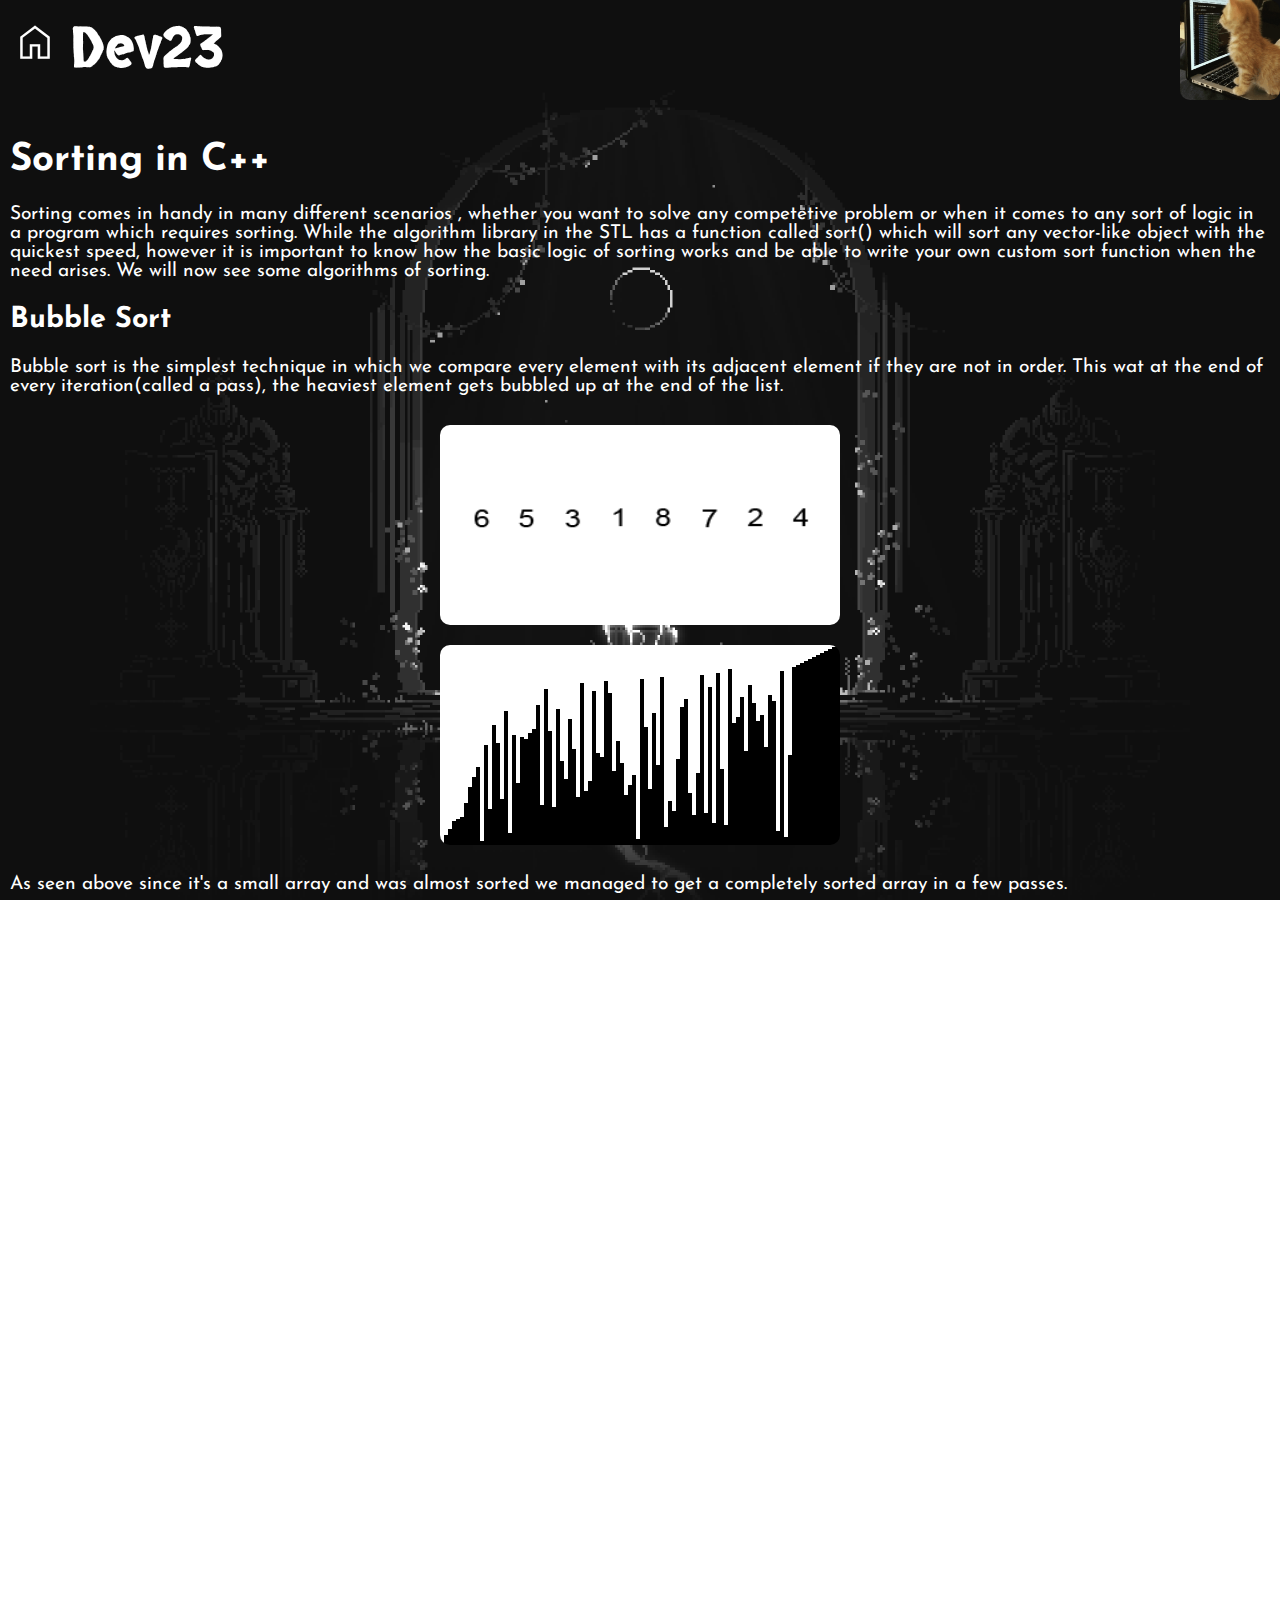
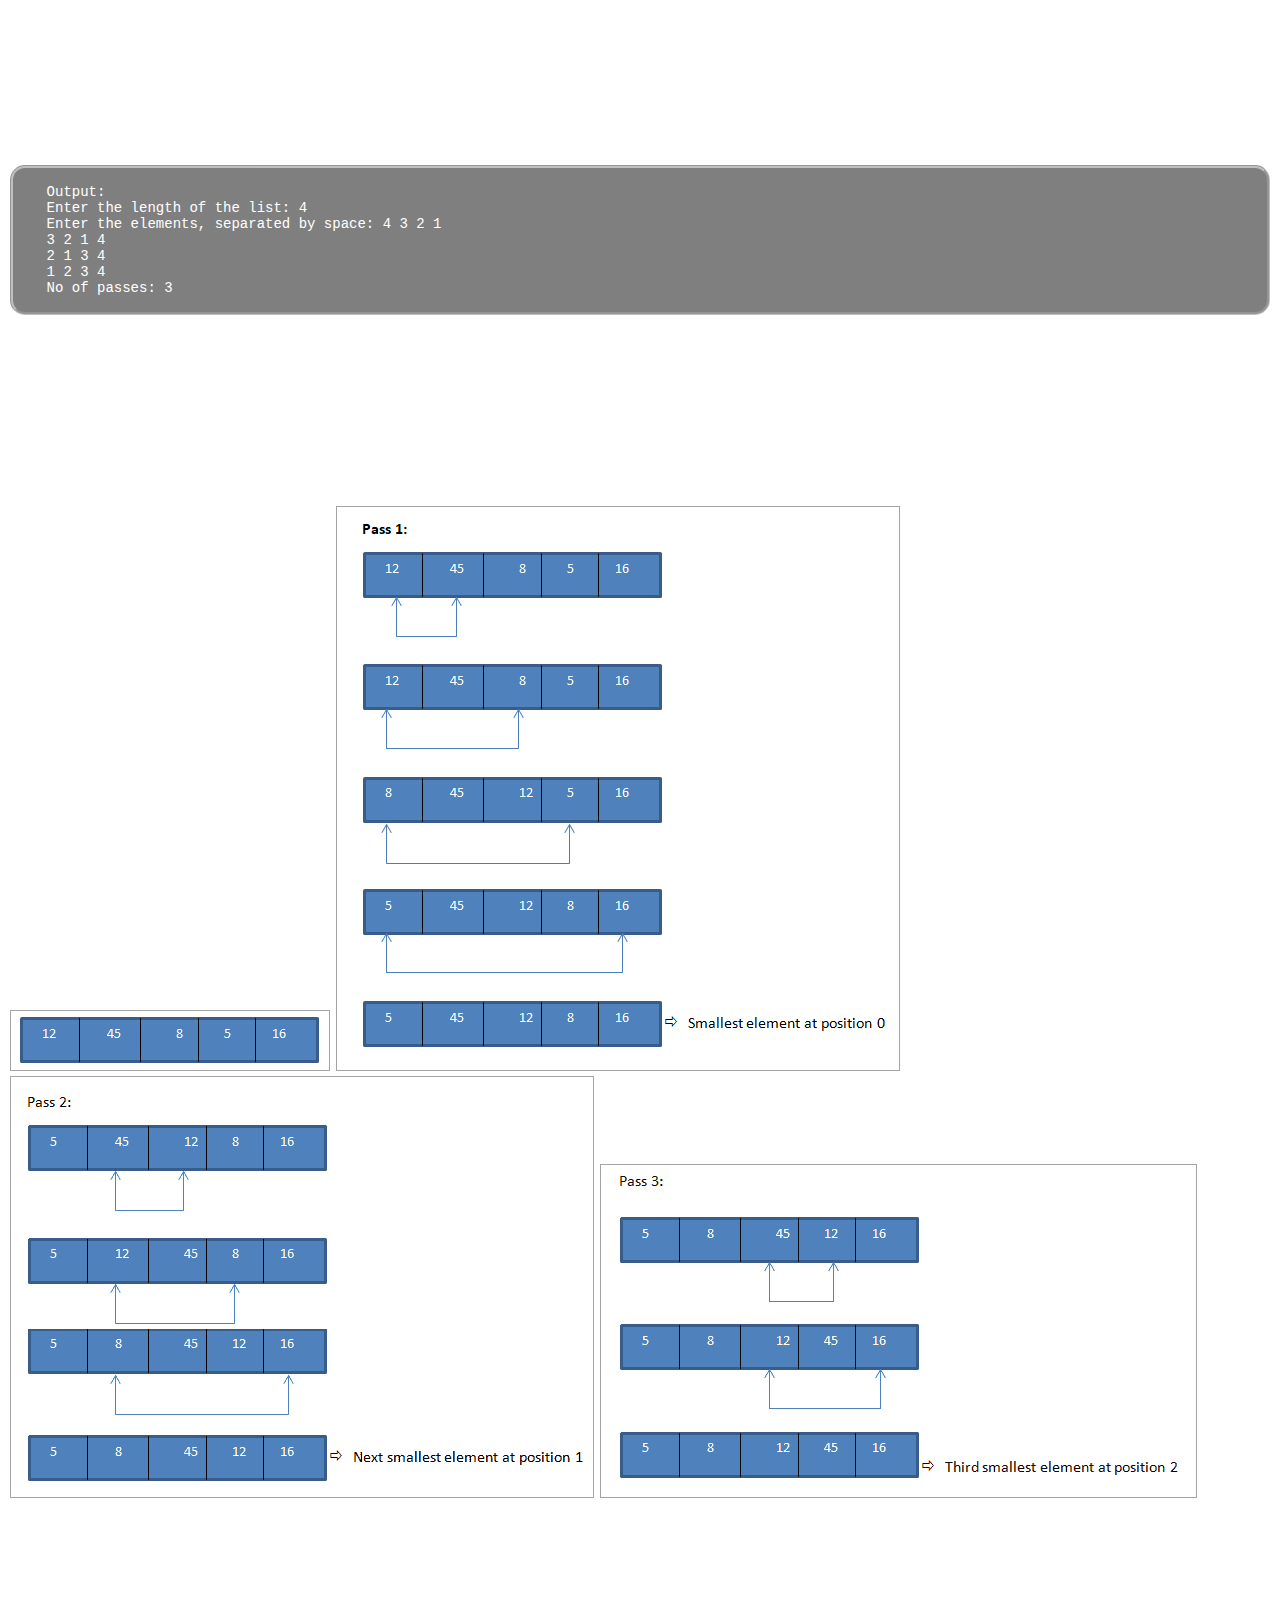
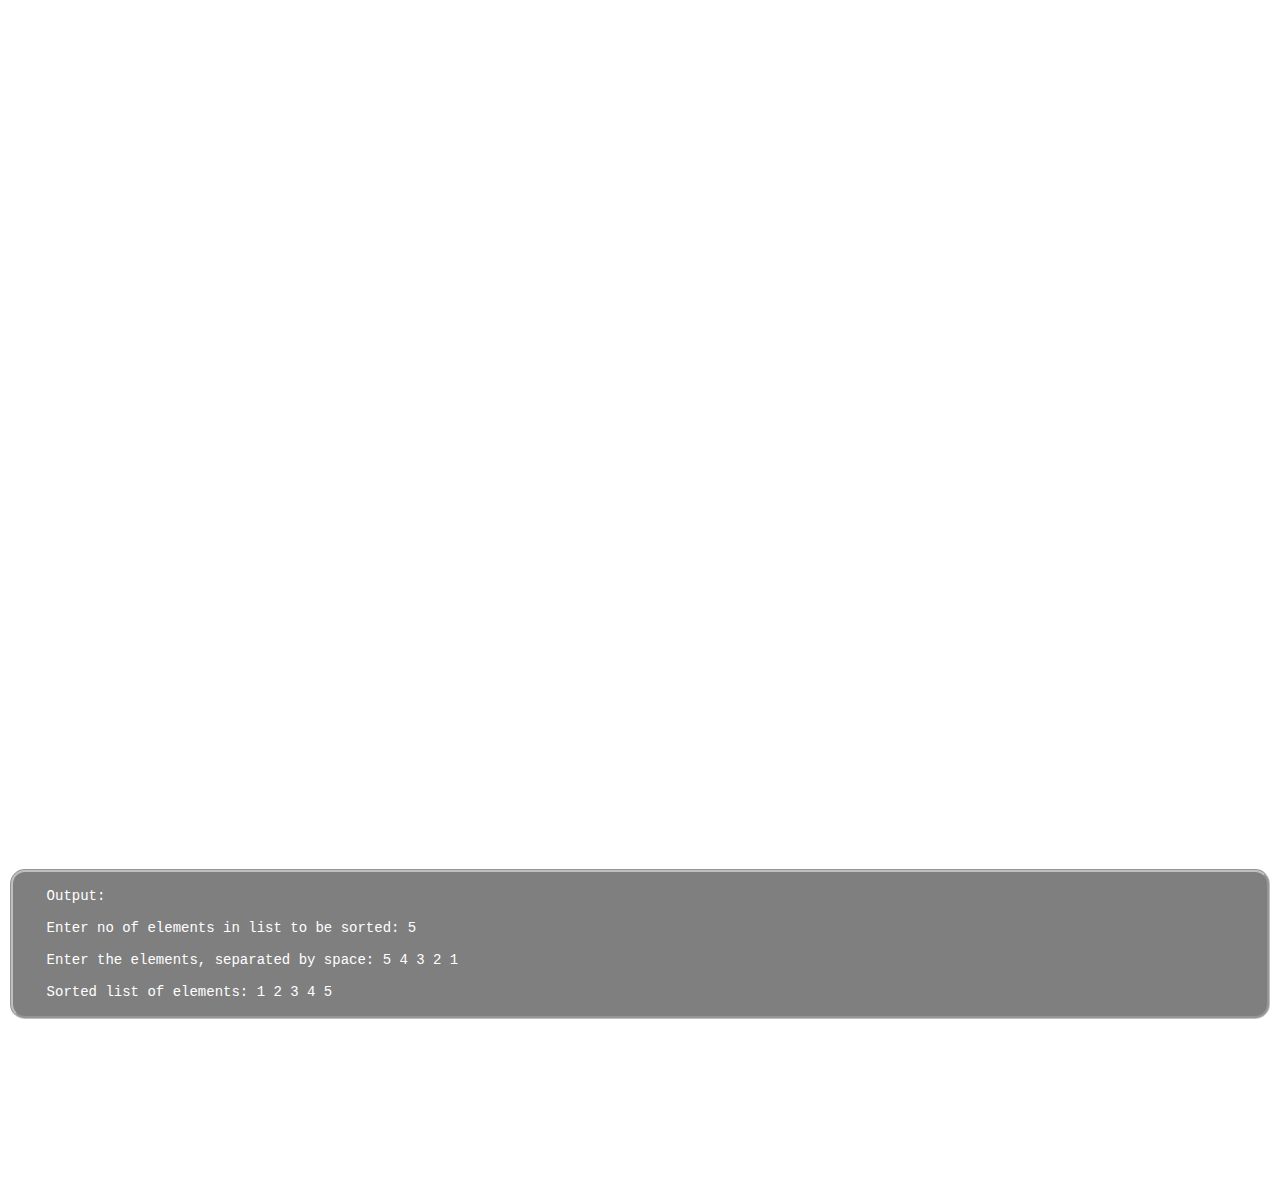
==== sorting.html @ 2b34902c "adding website" ====
<!DOCTYPE html>
<html lang="en">
<head>
    <meta charset="UTF-8">
    <meta name="viewport" content="width=device-width, initial-scale=1.0">
    <title>Blog-23</title>
    <!-- link to stylesheet -->
    <link rel="stylesheet" href="styles.css">
    <link rel="stylesheet" href="sorting_styles.css">
    <!-- google fonts -->
    <link rel="preconnect" href="https://fonts.googleapis.com">
    <link rel="preconnect" href="https://fonts.gstatic.com" crossorigin>
    <link href="https://fonts.googleapis.com/css2?family=Josefin+Sans:wght@600family=Shadows+Into+Light&display=swap" rel="stylesheet">
    <!-- google icons -->
    <link rel="stylesheet" href="https://fonts.googleapis.com/css2?family=Material+Symbols+Outlined:opsz,wght,FILL,GRAD@20..48,100..700,0..1,-50..200" />

    <link href="../themes/prism.css" rel="stylesheet">
</head>
<body>
    <div id="scroll-to-top"></div>
    <div class="head-content">
        <div class="title-text">
            <a href="index.html">
                <i class="material-symbols-outlined md-34">home</i>
            </a>
            <p>Dev23</p>
        </div>
        <div class="something-else">
            <img src="images/cat_giphy.gif" class="top-right">
        </div>
    </div>

    <div class="main-content">
        <div class="bubble-sort">
            <h1>
                Sorting in C++
            </h1>
            <p>
                Sorting comes in handy in many different scenarios
                , whether you want to solve any competetive problem
                or when it comes to any sort of logic in a program
                which requires sorting. While the algorithm library
                in the STL has a function called sort() which will
                sort any vector-like object with the quickest speed,
                however it is important to know how the basic logic of
                sorting works and be able to write your own custom
                sort function when the need arises. We will now see
                some algorithms of sorting.
            </p>

            <h2>Bubble Sort</h2>

            <p>
                Bubble sort is the simplest technique in which we compare every
                element with its adjacent element if they are not in order.
                This wat at the end of every iteration(called a pass), the 
                heaviest element gets bubbled up at the end of the list.
            </p>

            <img src="images/Bubble_sort_illustration.gif" class="sort">
            <img src="images/Bubblesort_Animation.gif" class="sort">

            <p>
                As seen above since it's a small array and was almost sorted
                we managed to get a completely sorted array in a few passes.
            </p>
            <p>
                Below is the implementation in C++: 
            </p>
            <pre><code class="language-cpp">
    #include&lt;iostream&gt;
    #include&lt;vector&gt;
    
    using namespace std;
    
    int checkSort(vector<int> a, int length)
    {
        int flag = 1;
        for(int i=0; i < length-1; i++)
        {
        if(a[i] > a[i+1])
            flag = 0;
        }
        return flag;
    }
    
    int main(){
        int n;
        cout << "Enter the length of the list: ";
        cin >> n;
        vector<int> a(n);
        cout << "Enter the elements, separated by space: " ;
        for(int i=0; i < n; i++)
        cin >> a[i];
    
        int count = 0;
        while(checkSort(a, n)!=1)
        {
        for(int i = 0; i < n-1; i++)
        {
            if(a[i] > a[i+1])
            {
            int temp = a[i];
            a[i] = a[i+1];
            a[i+1] = temp;
            }
        }
        for(int i=0; i < n; i++)
            cout << a[i] << " " ;
        cout << endl;
        count++;
        }
    
        cout << "No of passes: " << count << endl;
    
        cout << endl;
        return 0;
    }
            </code></pre>

            <pre><p class="result-snippet">
    Output:
    Enter the length of the list: 4
    Enter the elements, separated by space: 4 3 2 1
    3 2 1 4 
    2 1 3 4 
    1 2 3 4 
    No of passes: 3
            </p></pre>

            <p>
                As seen from the output, in bubble sort technique, 
                with every pass the heaviest element is bubbled up to
                the end of the array thereby sorting the array completely.
            </p>

            <h2>Selection Sort</h2>
            <p>
                This is a method in which we find the smallest element
                in the array and put it in its correct position after each
                comparision. At each pass, the next smallest element is selected
                and places in its proper position.
            </p>

            <img src="images/Selection-Sort-array.png">
            <img src="images/Selection-Sort-Pass1.png">
            <img src="images/Selection-Sort-Pass2.png">
            <img src="images/Selection-Sort-Pass3.png">

            <p>
                The code in c++ for this sorting algorithm :
            </p>

            <pre><code class="language-cpp">
    #include&lt;iostream&gt;
    #include&lt;vector&gt;
    #include&lt;limits.h&gt;
    
    using namespace std;
    
    void swap(int &a, int &b)
    {
        int temp = a;
        a = b;
        b = temp;
    }
    
    int main(){
    
        int n;
        cout << "Enter no of elements in list to be sorted: ";
        cin >> n;
    
        vector<int> a(n);
        cout << "Enter the elements, separated by space: ";
        for(int i=0; i < n; i++)
        cin >> a[i];
    
        vector<int> b(n);
        
        for(int i = 0; i < n; i++)
        {
        int m = INT_MAX;
        for(int j = i; j < n; j++)
        {
            m = min(m, a[j]);
        }
        for(int j = 0; j < n; j++)
        {
            if(m == a[j])
            {
            swap(a[i], a[j]);
            }
        }
        }
    
        cout << "Sorted list of elements: " ;
        for(int i = 0; i < n; i++)
        cout << a[i] << " ";
    
        cout << endl;
    
    
        return 0;
    
    }
            </code></pre>
            <pre>
                <p class="result-snippet">
    Output:

    Enter no of elements in list to be sorted: 5

    Enter the elements, separated by space: 5 4 3 2 1

    Sorted list of elements: 1 2 3 4 5 
                </p>
            </pre>
            </div>
    </div>



    <div class="foot-content">
        <a href="#scroll-to-top" class="bottom-link">Go to Top</a>
    </div>
    <script src="../themes/prism.js"></script>
</body>
</html>
---- styles.css ----
@import url('https://fonts.googleapis.com/css2?family=Josefin+Sans:wght@600&family=Shadows+Into+Light&family=Skranji&display=swap');

body{
    min-height: 100vh;
    display: flex;
    flex-direction: column;
    margin: 0;
    padding: 0;


    background-image: url('images/background-2.png');
    background-size: cover;
    background-position: center center;
    background-attachment: fixed; 

    color: white;

    font-family: 'Josefin Sans', sans-serif;
    font-size: 1.2rem;
}

html{
    scroll-behavior: smooth;
}


.material-symbols-outlined{
font-variation-settings: 
'FILL' 0,
'wght' 250,
'GRAD' -25,
'opsz' 24;

    transition: .5s;
    cursor: pointer;
}


.material-symbols-outlined.md-34{
    font-size: 50px;

}

.material-symbols-outlined.md-34:hover{
    font-variation-settings: 
    'FILL' 1;
}

.material-symbols-outlined.md-34-home{
    font-size: 50px;
}

.material-symbols-outlined.md-34-home:hover{
    font-variation-settings: 
    'FILL' 1;
}
a {
    text-decoration: none;
    color: white;
    transition: .3s;
}

a.bottom-link:hover{
    background-color: white;
    color: black;
}

i{
    margin: 0;
    padding: 0;
}

img.top-right{
    width: 100px;
    height: 100px;
    object-fit: cover;
    border-radius: 10px;
}

.head-content{
    min-height: 100px;
    max-height: 100px;

    display: flex;

    margin-bottom: 5px;
}

.head-content .title-text {
    flex: 1;

    display:flex;
    justify-content: left;
    align-items: center;

    margin: 10px;
    font-size: 3.5rem;
    font-family: 'Skranji', cursive;
}
.head-content .title-text p{
    display: inline-block;
    margin: 10px;
    
}

.head-content .something-else{
    flex: 1;

    border-radius: 10px;


    display: flex;
    justify-content: right;
    align-items: center;
}


.main-content{
    flex: 10;

    margin-bottom: 5px;

    padding: 10px;
}
.main-content .current-things {
    display: inline-block;
    width: 30vw;
    text-align: center;
    margin: 20px;
    padding: 10px;
    border: solid white 2px;

    font-size: 1.3rem;

    transition: .25s;
}

.main-content .current-things:hover{
    background-color: white;

    color: black;

}
.main-content .current-things ul {
    padding: 0;
    list-style-type:none;
    text-align: left;
}

.main-content .current-things li{
    padding: 10px;
    transition: .3s;
}

.main-content .current-things li:hover {
    background: black;
}

.main-content .current-things li:hover a{
    color: white;
}

.main-content .current-things:hover a{
    color: black;
}


.foot-content{
    min-height: 100px;

    display: flex;
    justify-content: center;
    align-items: center;
}

.foot-content a{
    padding: 10px;
    border: solid white 2px;
    border-radius: 10px;
}
---- sorting_styles.css ----
img{
}

pre{
    font-size: 14px !important;
}

.result-snippet{
    background-color: rgba(0,0,0,.5) ;
    border-style:groove;
    border-color: rgba(255,255,255,.5);
    border-radius: 15px;
}

.sort{
    min-width: 400px;
    max-height: 200px;
    width: auto;

    border-radius: 20px;
    display: block;
    margin: auto;
    padding: 10px;
}
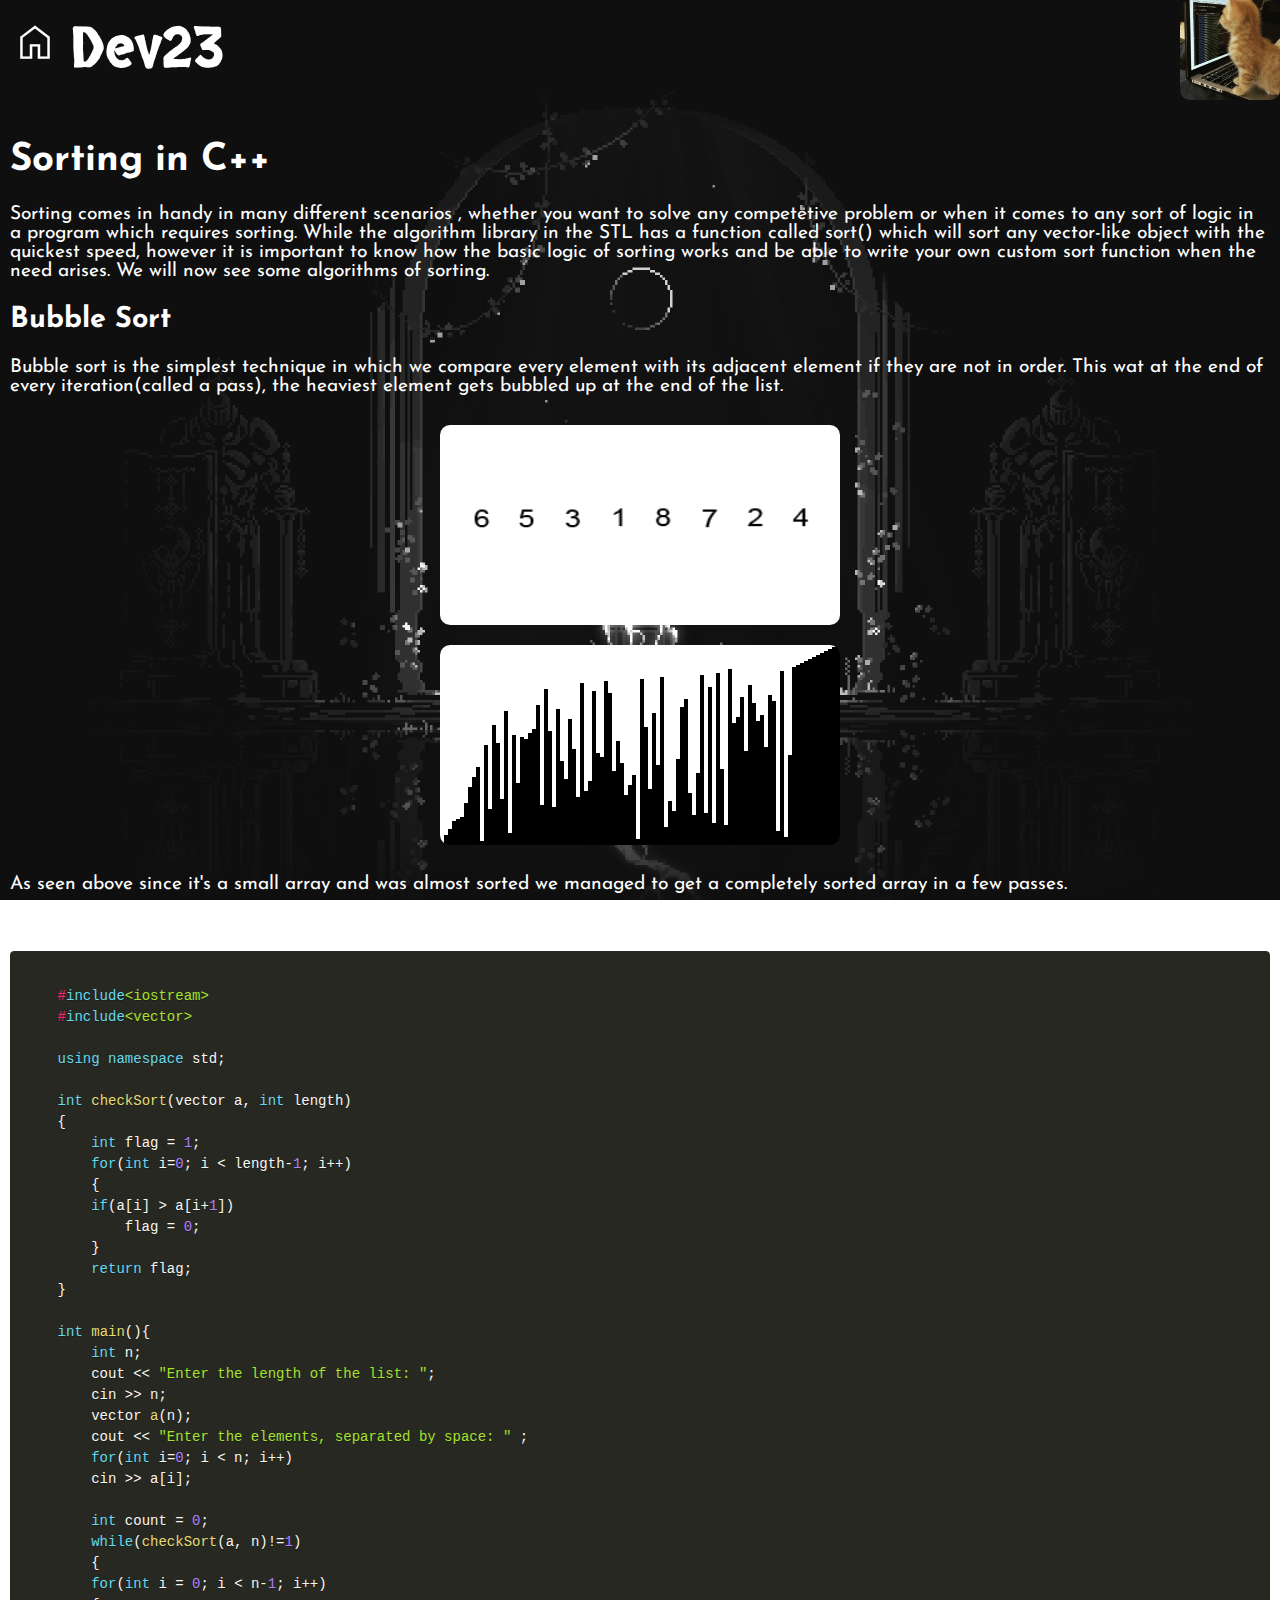
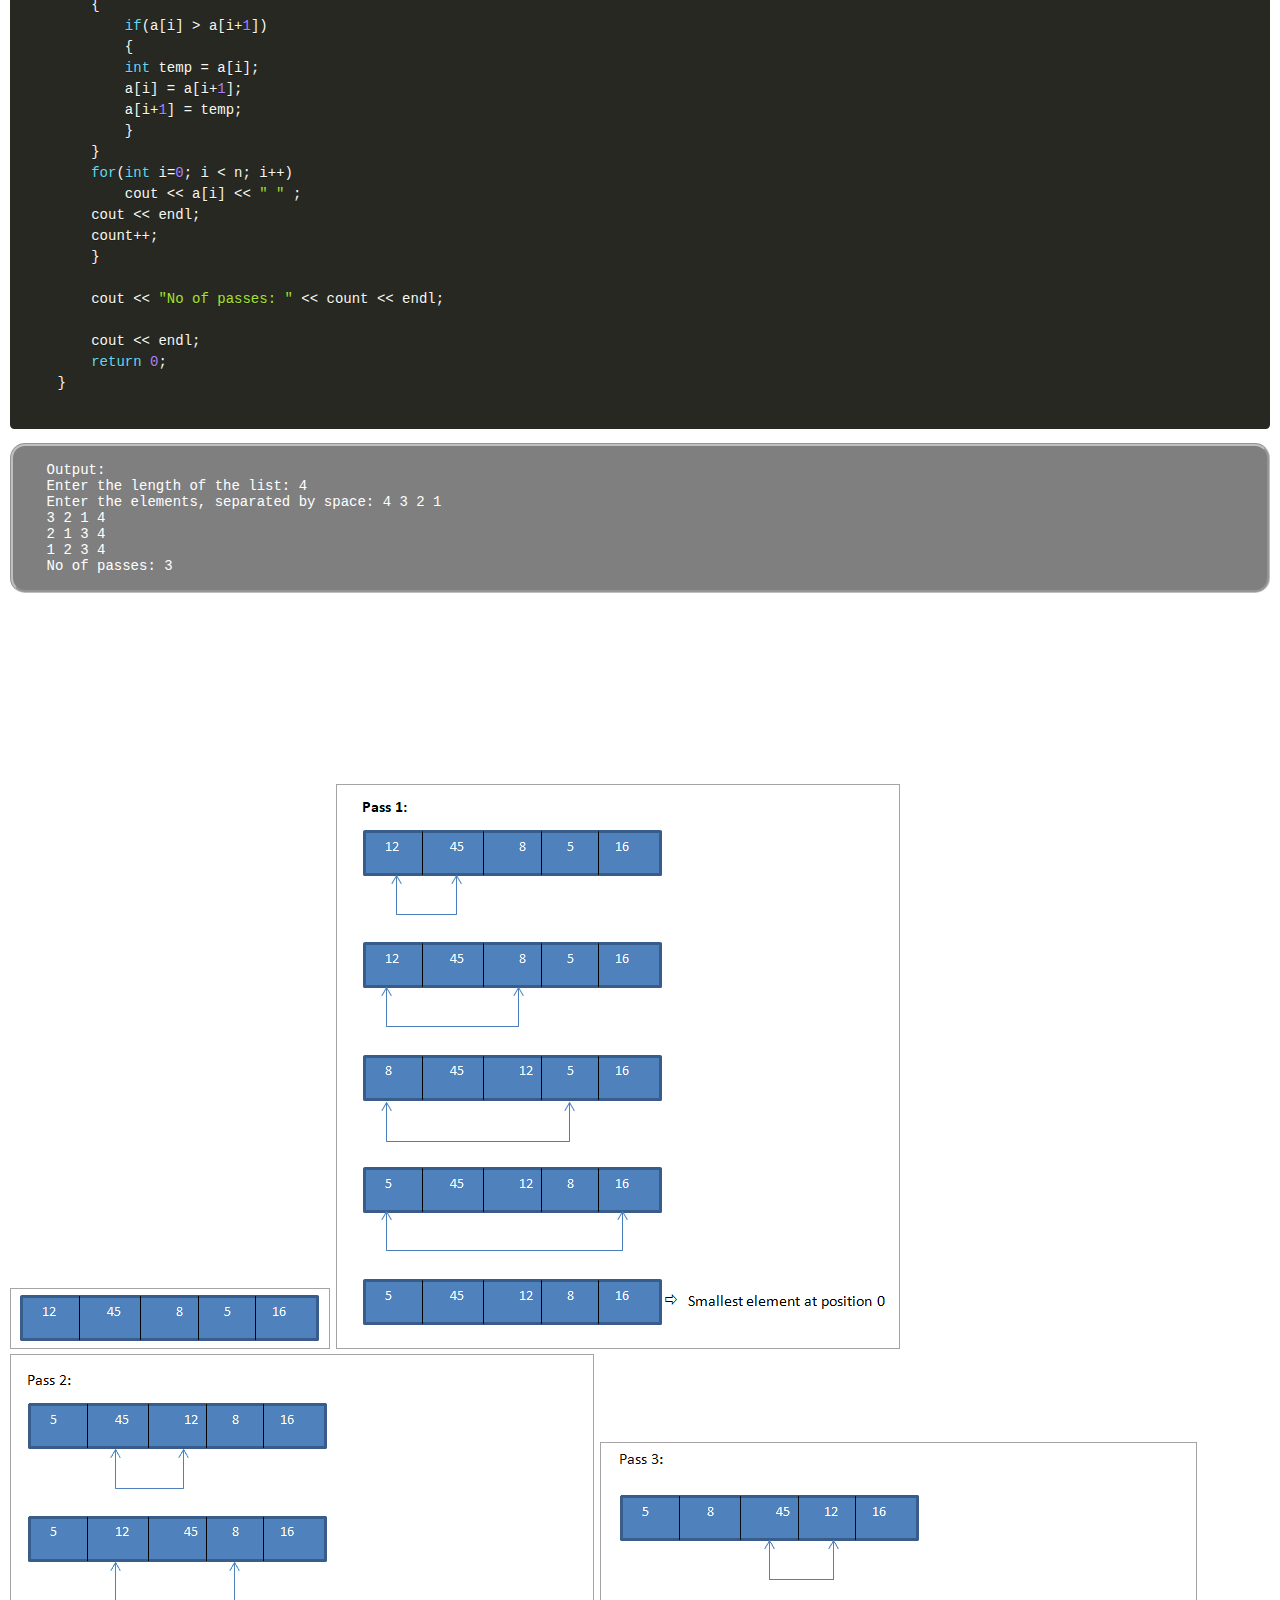
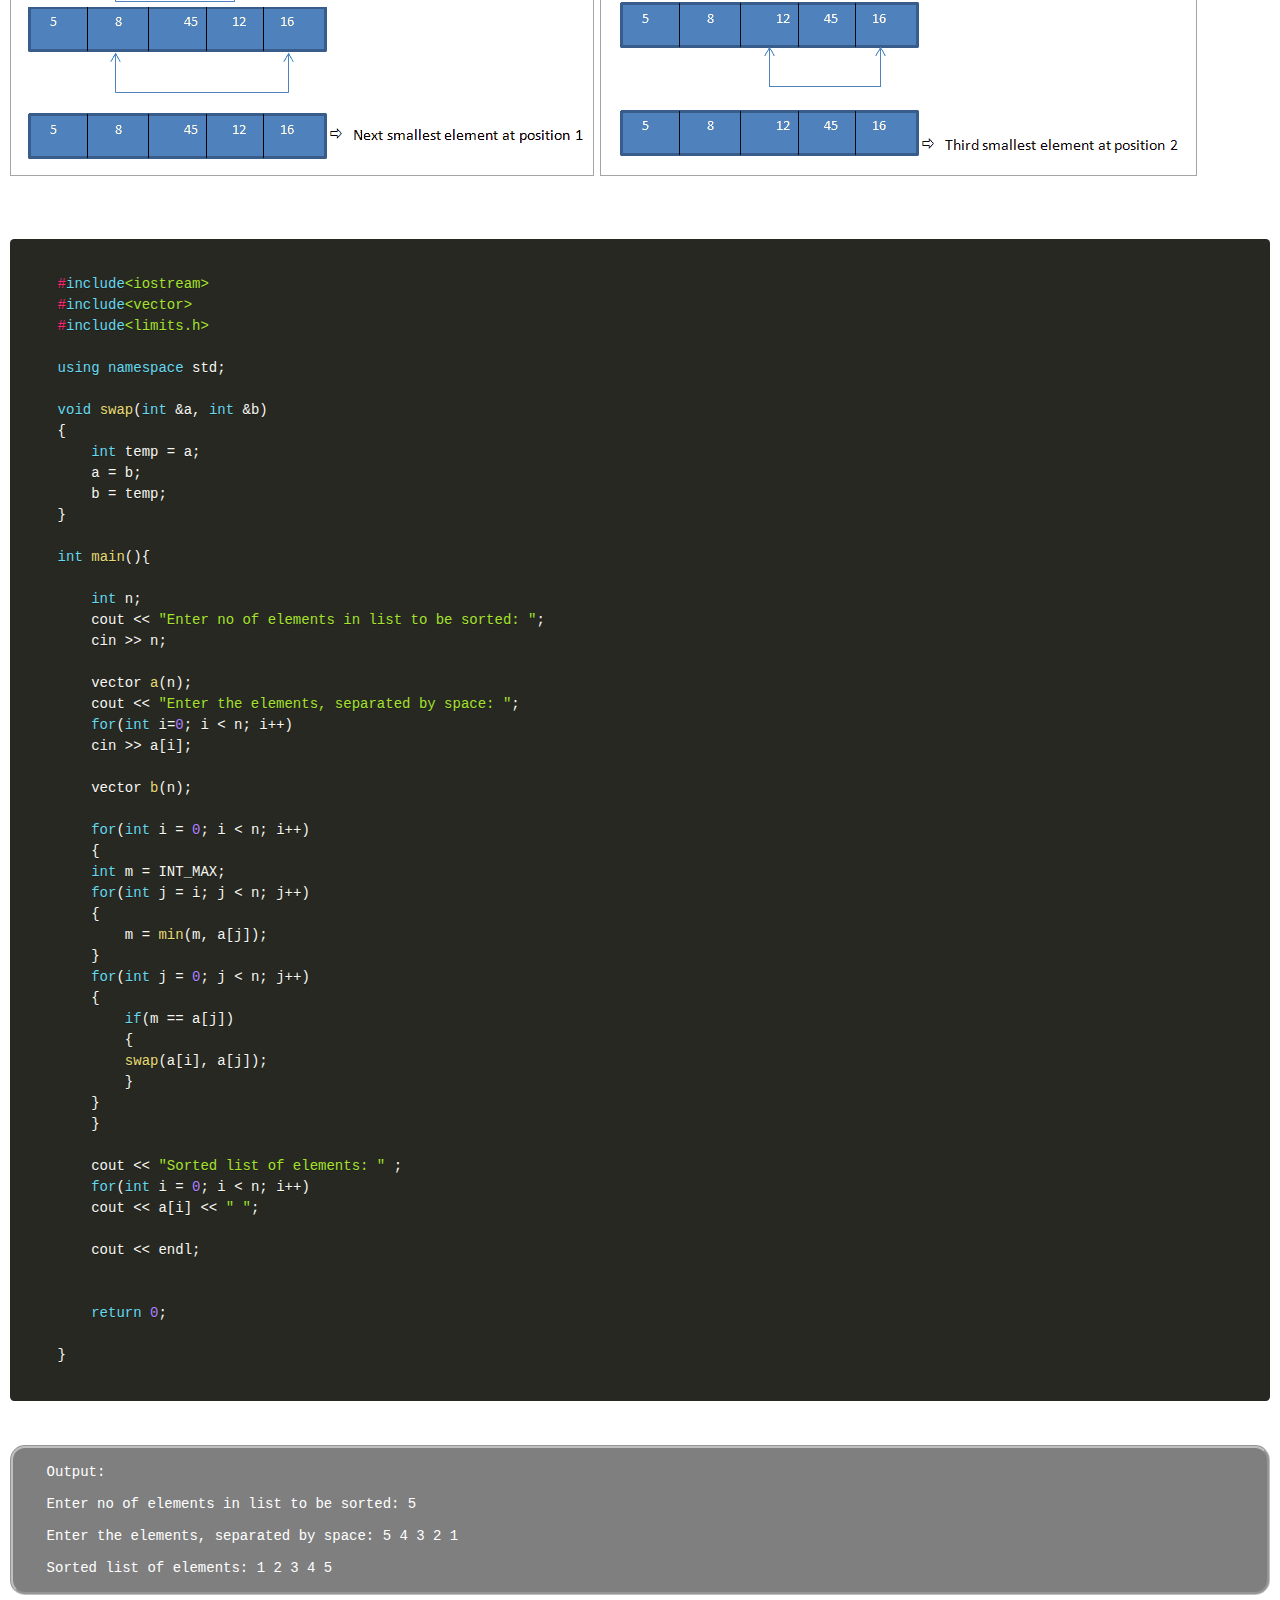
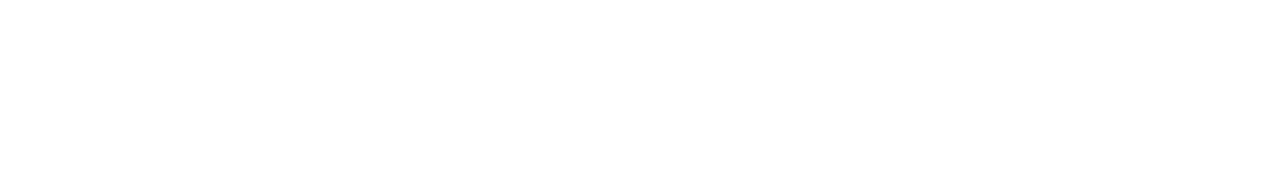
==== commit a5251af0: "fixed issue with rendering the syntax theme prism js" ====
--- a/sorting.html
+++ b/sorting.html
@@ -14,7 +14,7 @@
     <!-- google icons -->
     <link rel="stylesheet" href="https://fonts.googleapis.com/css2?family=Material+Symbols+Outlined:opsz,wght,FILL,GRAD@20..48,100..700,0..1,-50..200" />
 
-    <link href="../themes/prism.css" rel="stylesheet">
+    <link href="themes/prism.css" rel="stylesheet">
 </head>
 <body>
     <div id="scroll-to-top"></div>
@@ -224,6 +224,6 @@
     <div class="foot-content">
         <a href="#scroll-to-top" class="bottom-link">Go to Top</a>
     </div>
-    <script src="../themes/prism.js"></script>
+    <script src="themes/prism.js"></script>
 </body>
 </html>--- a/themes/prism.css
+++ b/themes/prism.css
@@ -0,0 +1,3 @@
+/* PrismJS 1.29.0
+https://prismjs.com/download.html#themes=prism-okaidia&languages=markup+css+clike+javascript+c+cpp */
+code[class*=language-],pre[class*=language-]{color:#f8f8f2;background:0 0;text-shadow:0 1px rgba(0,0,0,.3);font-family:Consolas,Monaco,'Andale Mono','Ubuntu Mono',monospace;font-size:1em;text-align:left;white-space:pre;word-spacing:normal;word-break:normal;word-wrap:normal;line-height:1.5;-moz-tab-size:4;-o-tab-size:4;tab-size:4;-webkit-hyphens:none;-moz-hyphens:none;-ms-hyphens:none;hyphens:none}pre[class*=language-]{padding:1em;margin:.5em 0;overflow:auto;border-radius:.3em}:not(pre)>code[class*=language-],pre[class*=language-]{background:#272822}:not(pre)>code[class*=language-]{padding:.1em;border-radius:.3em;white-space:normal}.token.cdata,.token.comment,.token.doctype,.token.prolog{color:#8292a2}.token.punctuation{color:#f8f8f2}.token.namespace{opacity:.7}.token.constant,.token.deleted,.token.property,.token.symbol,.token.tag{color:#f92672}.token.boolean,.token.number{color:#ae81ff}.token.attr-name,.token.builtin,.token.char,.token.inserted,.token.selector,.token.string{color:#a6e22e}.language-css .token.string,.style .token.string,.token.entity,.token.operator,.token.url,.token.variable{color:#f8f8f2}.token.atrule,.token.attr-value,.token.class-name,.token.function{color:#e6db74}.token.keyword{color:#66d9ef}.token.important,.token.regex{color:#fd971f}.token.bold,.token.important{font-weight:700}.token.italic{font-style:italic}.token.entity{cursor:help}
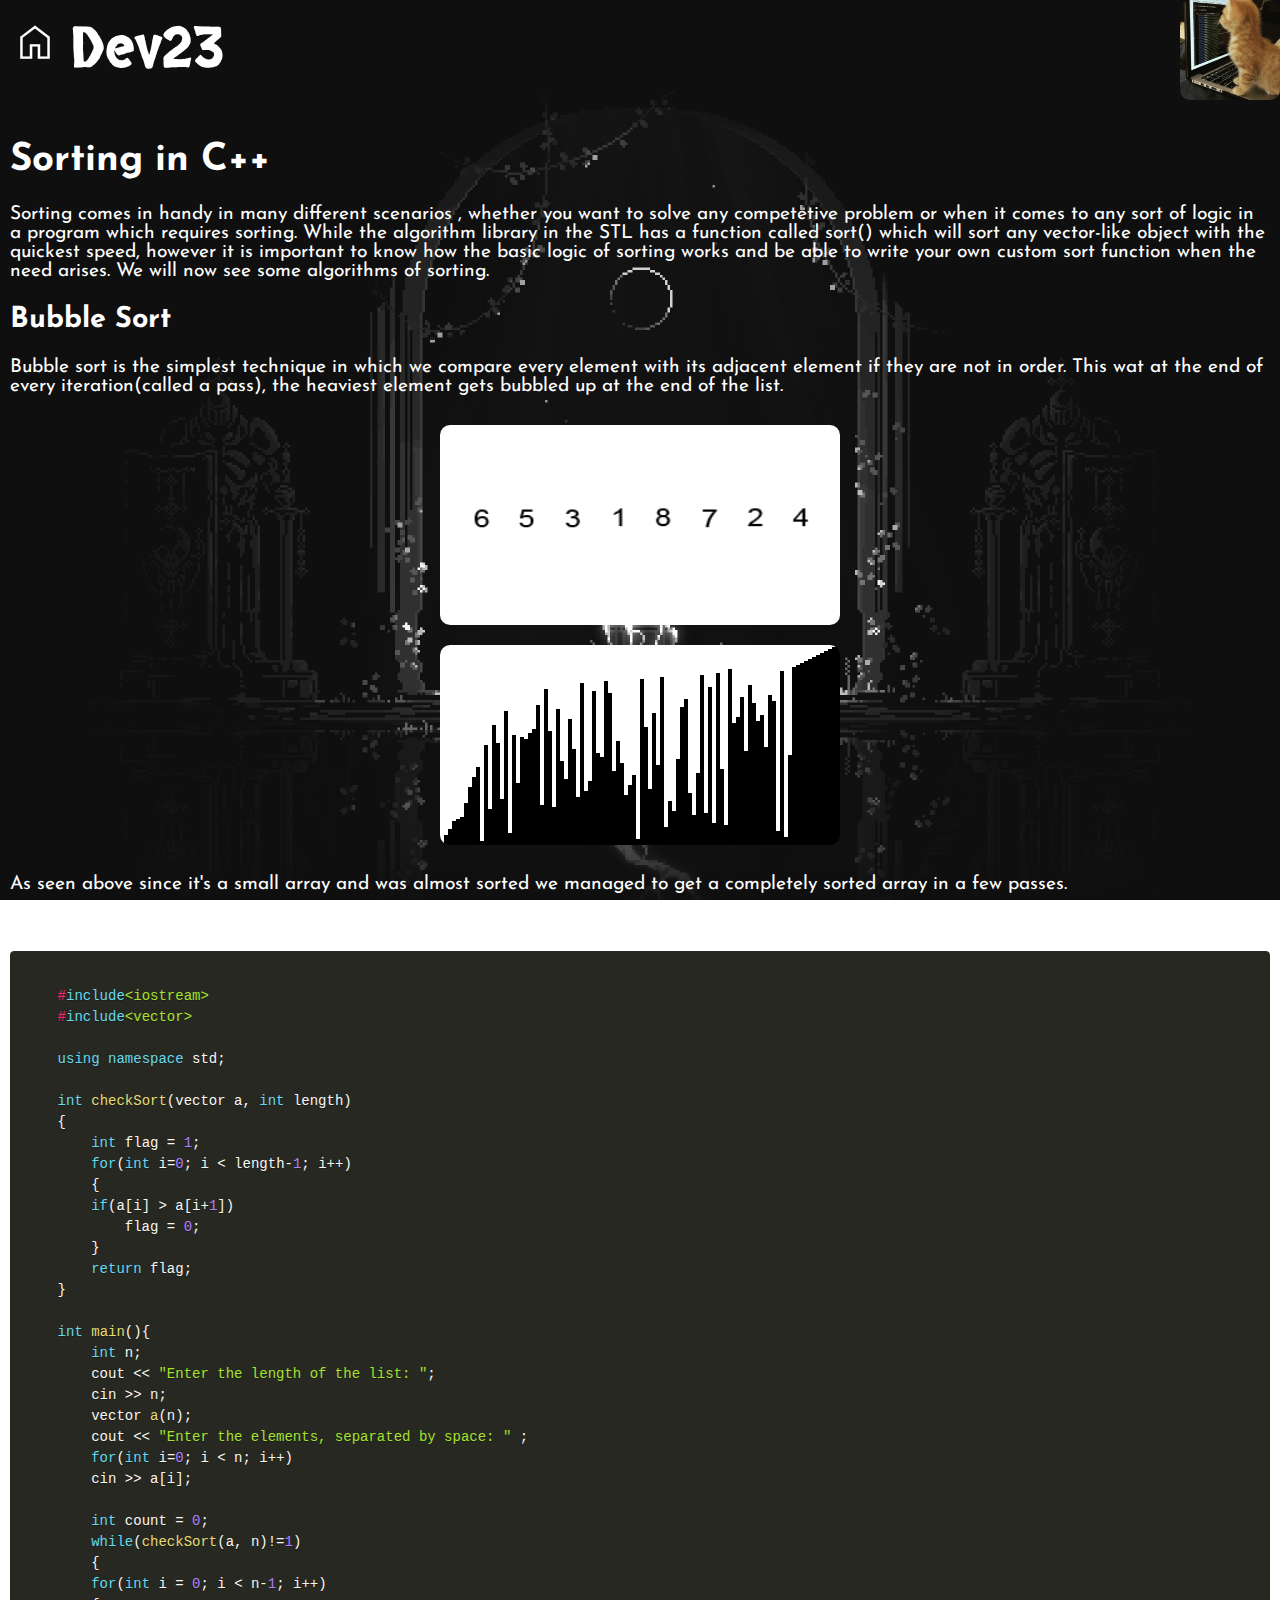
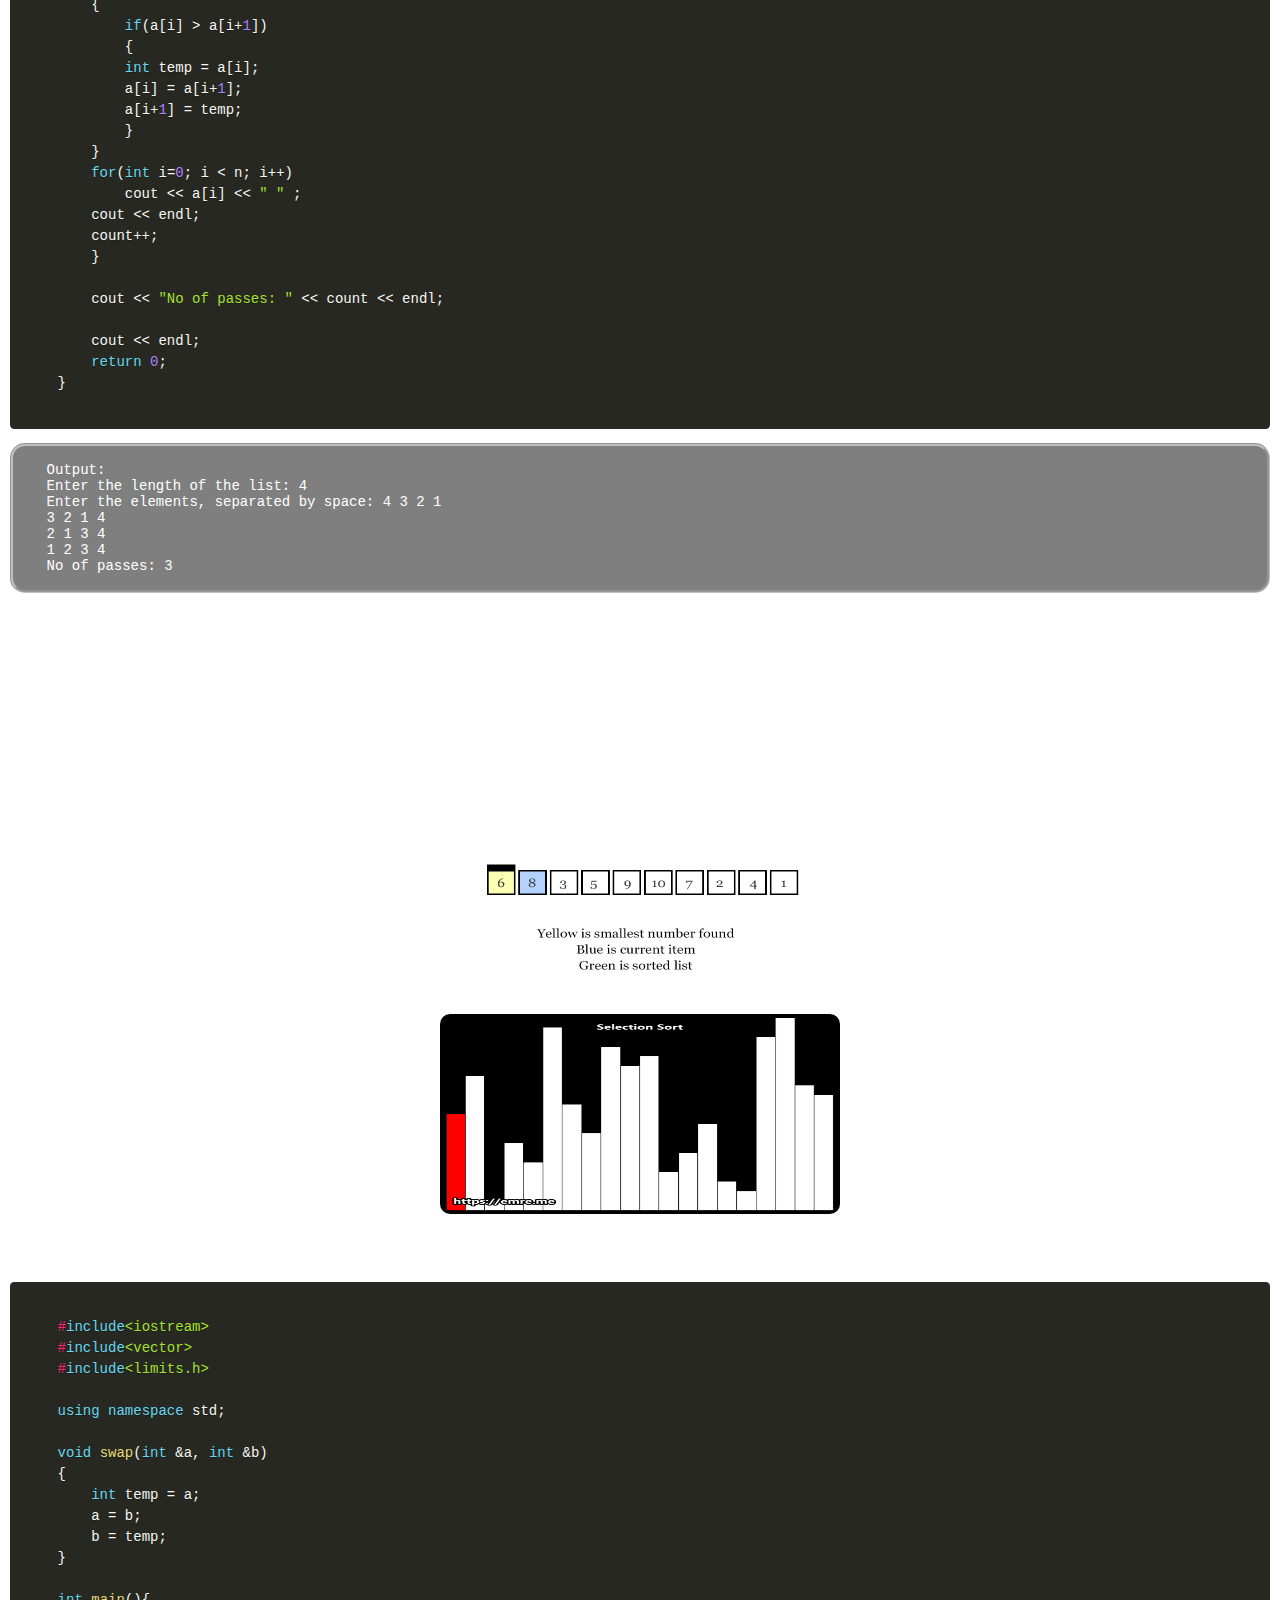
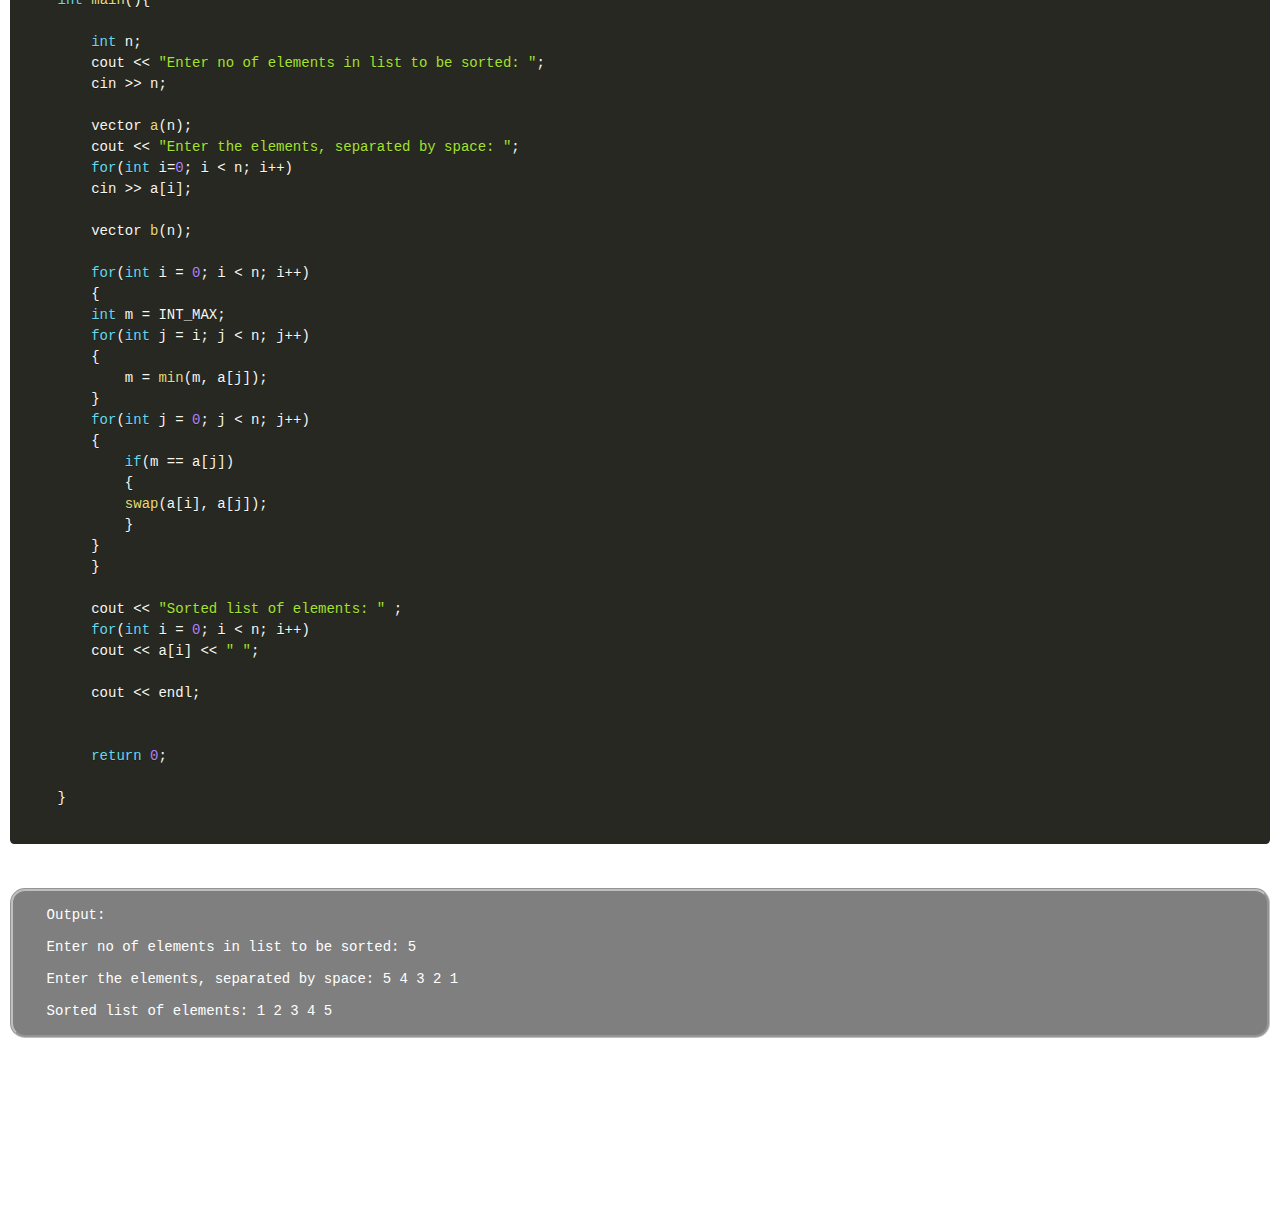
==== commit d5e5753c: "selection sort media" ====
--- a/sorting.html
+++ b/sorting.html
@@ -57,8 +57,10 @@
                 heaviest element gets bubbled up at the end of the list.
             </p>
 
-            <img src="images/Bubble_sort_illustration.gif" class="sort">
-            <img src="images/Bubblesort_Animation.gif" class="sort">
+            <div class="sort-anim">
+                <img src="images/Bubble_sort_illustration.gif" class="sort">
+                <img src="images/Bubblesort_Animation.gif" class="sort">
+            </div>
 
             <p>
                 As seen above since it's a small array and was almost sorted
@@ -142,11 +144,10 @@
                 and places in its proper position.
             </p>
 
-            <img src="images/Selection-Sort-array.png">
-            <img src="images/Selection-Sort-Pass1.png">
-            <img src="images/Selection-Sort-Pass2.png">
-            <img src="images/Selection-Sort-Pass3.png">
-
+            <div class="sort-anim">
+                <img src="images/selection_sort_illustration.gif" class="sort">
+                <img src="images/selection_sort_animation.gif" class="sort">
+            </div>
             <p>
                 The code in c++ for this sorting algorithm :
             </p>
